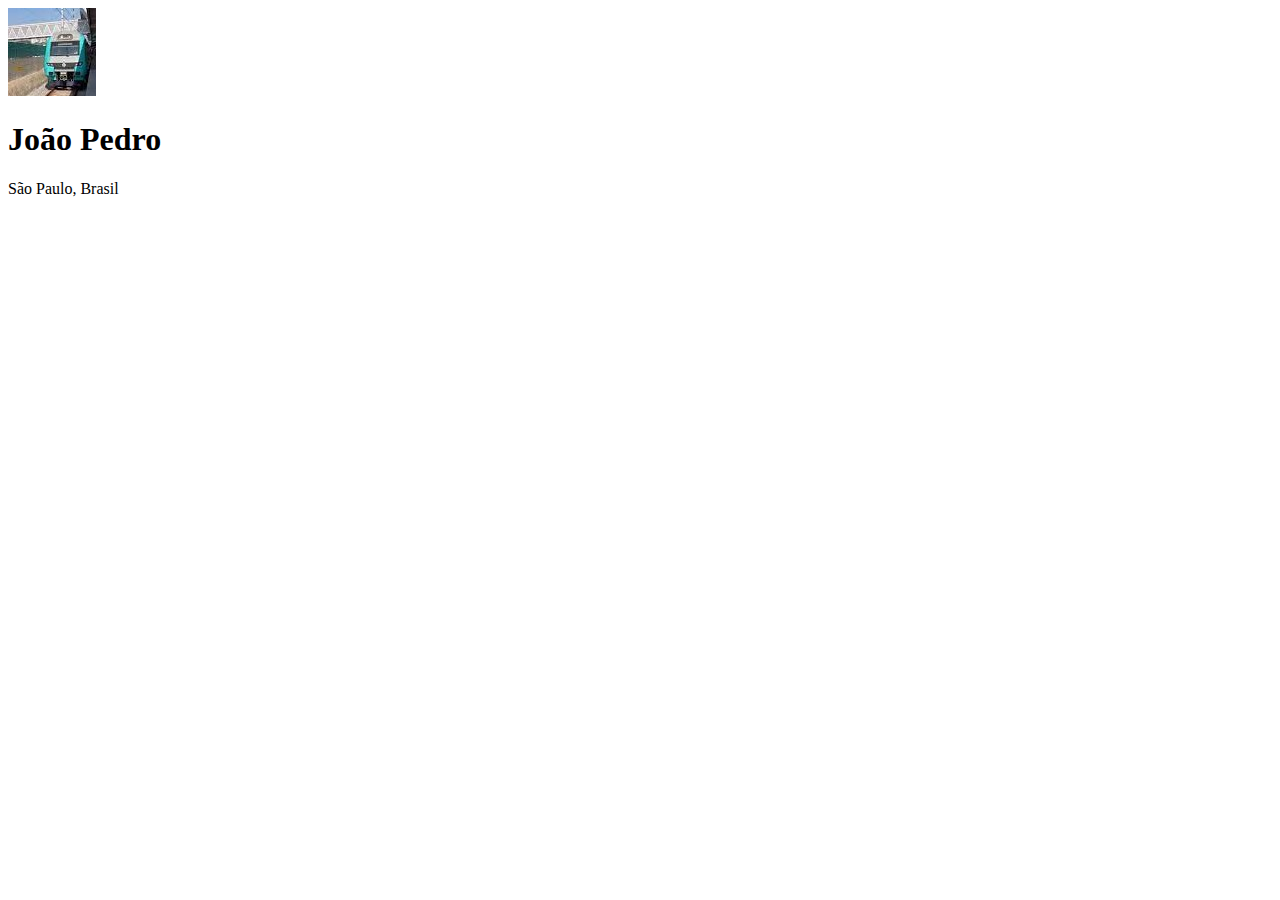
==== index.html @ 8edad900 "desenvolvimento do html" ====
<!DOCTYPE html>
<html lang="en">
<head>
    <meta charset="UTF-8">
    <meta name="viewport" content="width=device-width, initial-scale=1.0">
    <title>Document</title>
</head>
<body>
    <div>
        <img src="./imagem 88x88.jpg" alt="imagem do criador página de links,joao pedro">
        <h1>João Pedro</h1>
        <p>São Paulo, Brasil</p>
    </div>
</body>
</html>
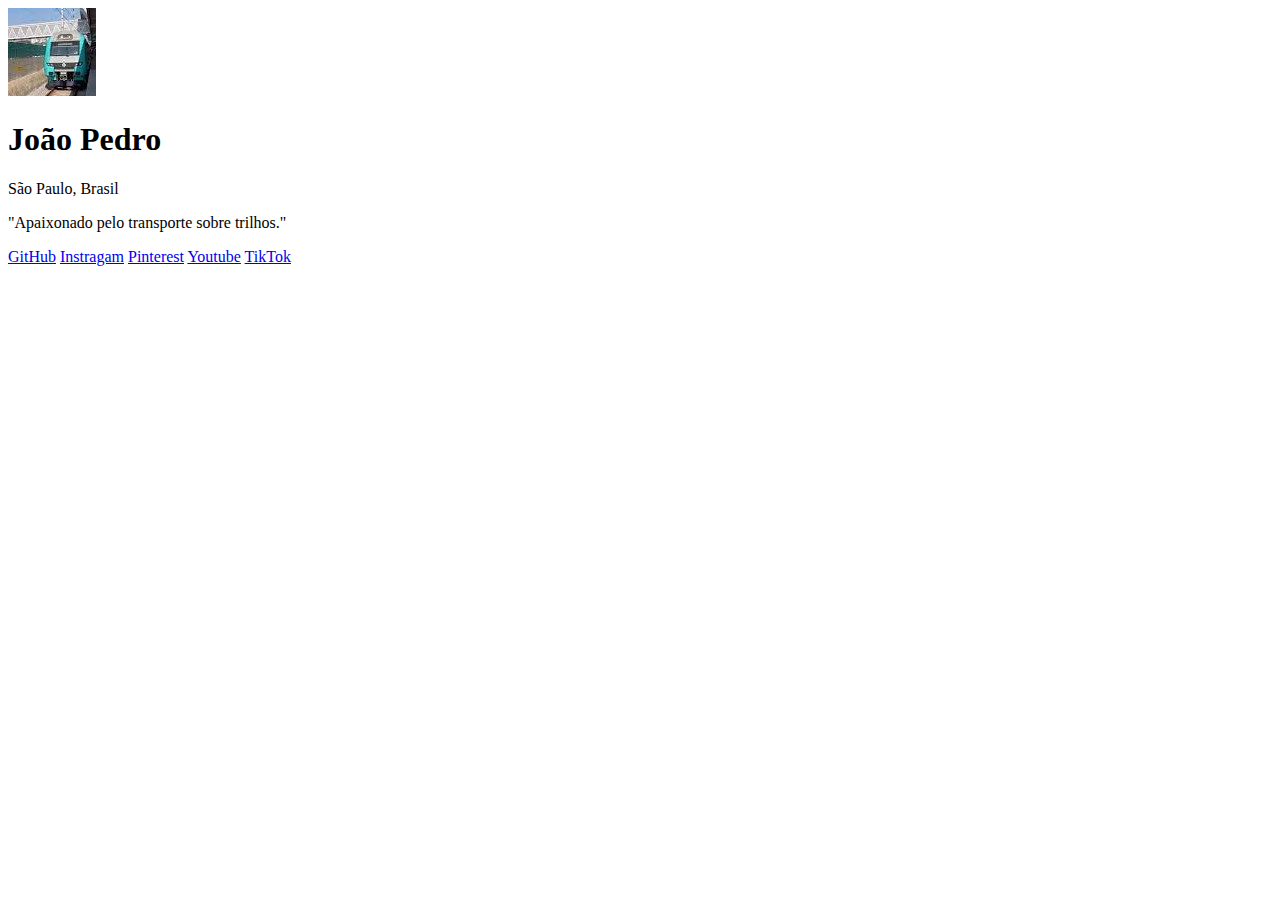
==== commit e0526524: "término do desenvolvimento do HTML" ====
--- a/index.html
+++ b/index.html
@@ -10,6 +10,14 @@
         <img src="./imagem 88x88.jpg" alt="imagem do criador página de links,joao pedro">
         <h1>João Pedro</h1>
         <p>São Paulo, Brasil</p>
+
+        <p>"Apaixonado pelo transporte sobre trilhos."</p>
+
+        <a href="https://github.com/joaopedro12A/Meus-links14">GitHub</a>
+        <a href="https://www.instagram.com/jpxd14br/?next=%2F">Instragam</a>
+        <a href="https://br.pinterest.com/Jpxd14/_created/">Pinterest</a>
+        <a href="https://www.youtube.com/channel/UCAnrMUiROQ31AK0h72jFxdw">Youtube</a>
+        <a href="https://www.tiktok.com/pt-BR/">TikTok</a>
     </div>
 </body>
 </html>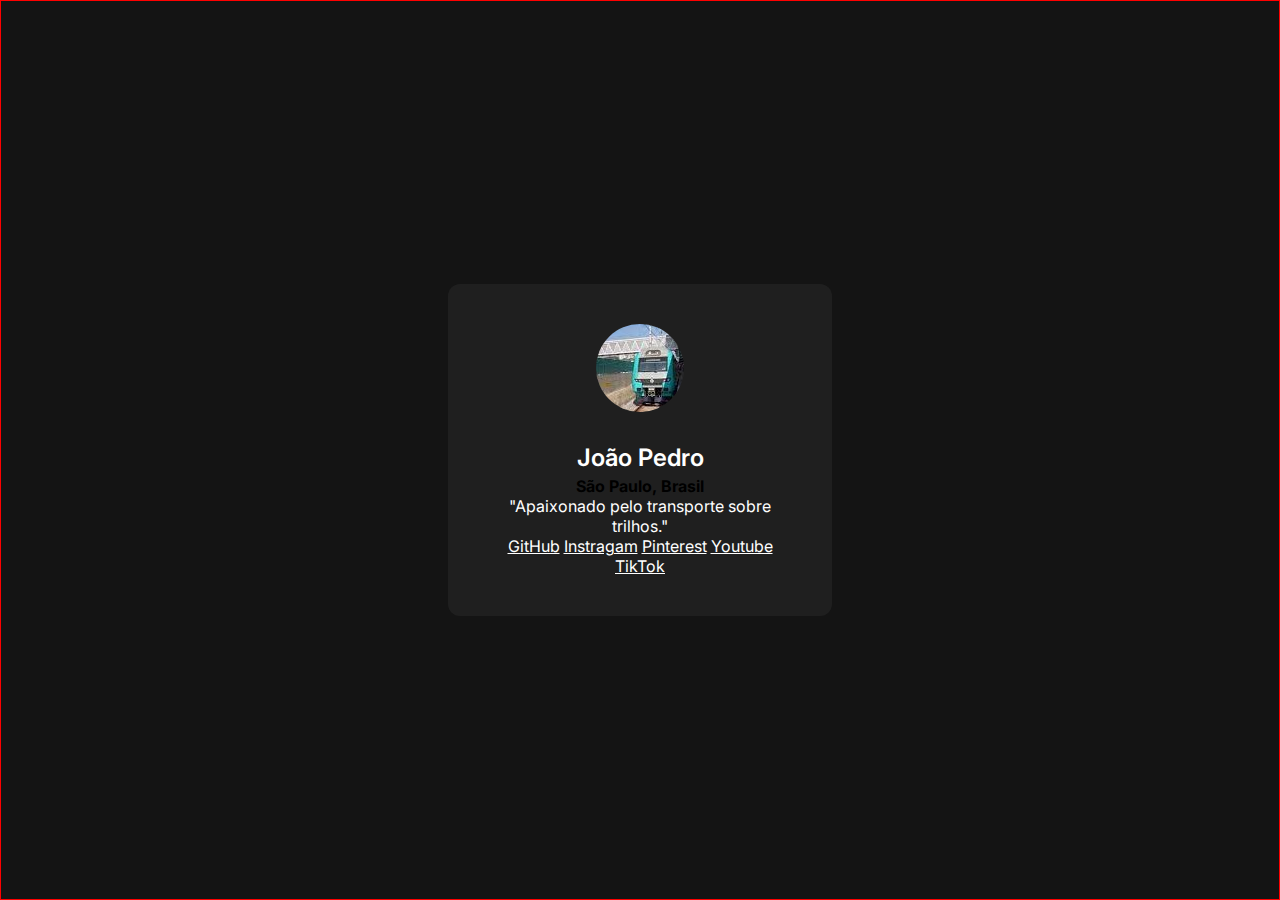
==== commit b490a5da: "continuação do desenvolvimento do CSS e alteração de um parágrafo do HTML para strong" ====
--- a/index.html
+++ b/index.html
@@ -3,13 +3,17 @@
 <head>
     <meta charset="UTF-8">
     <meta name="viewport" content="width=device-width, initial-scale=1.0">
-    <title>Document</title>
+    <link rel="stylesheet" href="style.css">
+    <link rel="preconnect" href="https://fonts.googleapis.com">
+    <link rel="preconnect" href="https://fonts.gstatic.com" crossorigin>
+    <link href="https://fonts.googleapis.com/css2?family=Inter:wght@100..900&display=swap" rel="stylesheet">
+    <title>Meus Links</title>
 </head>
 <body>
     <div>
         <img src="./imagem 88x88.jpg" alt="imagem do criador página de links,joao pedro">
         <h1>João Pedro</h1>
-        <p>São Paulo, Brasil</p>
+        <strong>São Paulo, Brasil</strong>
 
         <p>"Apaixonado pelo transporte sobre trilhos."</p>
 
--- a/style.css
+++ b/style.css
@@ -0,0 +1,41 @@
+* {
+   margin: 0;
+   padding: 0;
+   box-sizing: border-box; 
+   font-family: "Inter", sans-serif;
+}
+
+body {
+    background-color: #141414;
+    height: 100vh;
+    display: flex;
+    justify-content: center;
+    align-items: center;
+
+
+    border: 1px solid red;
+}
+
+div {
+    background-color: #1f1f1f;
+    width: 384px;
+    padding: 40px;
+    text-align: center;
+    border-radius: 12px;
+}
+
+h1, p, a {
+    color: #FFF;
+}
+
+
+div img {
+    border-radius: 50%;
+    margin-bottom: 24px;
+}
+
+div h1{
+    font-size: 24px;
+    line-height: 36px;
+    font-weight: 600;
+}
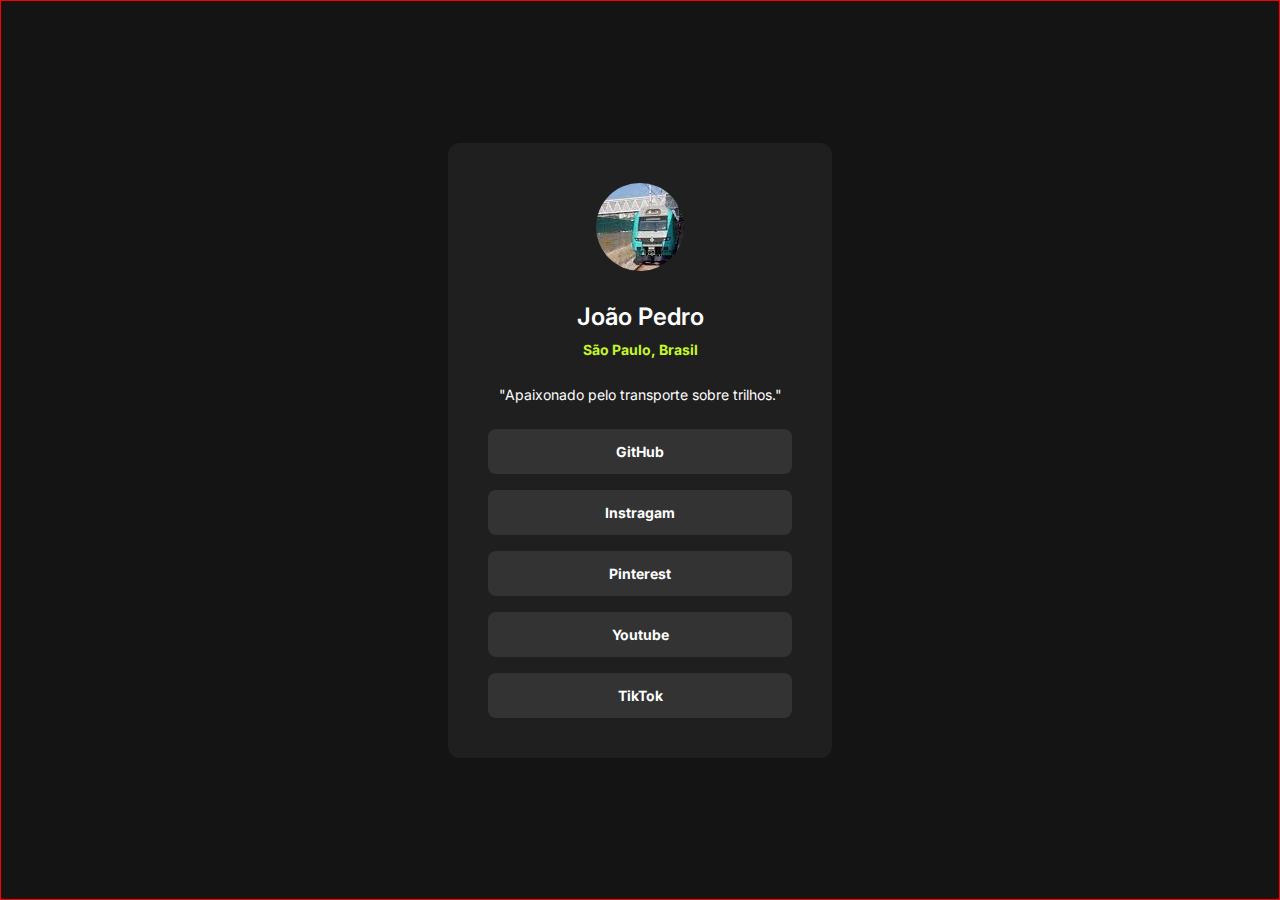
==== commit c934d203: "adcionado o atributo target para as âncoras. projeto finalizado" ====
--- a/index.html
+++ b/index.html
@@ -17,11 +17,11 @@
 
         <p>"Apaixonado pelo transporte sobre trilhos."</p>
 
-        <a href="https://github.com/joaopedro12A/Meus-links14">GitHub</a>
-        <a href="https://www.instagram.com/jpxd14br/?next=%2F">Instragam</a>
-        <a href="https://br.pinterest.com/Jpxd14/_created/">Pinterest</a>
-        <a href="https://www.youtube.com/channel/UCAnrMUiROQ31AK0h72jFxdw">Youtube</a>
-        <a href="https://www.tiktok.com/pt-BR/">TikTok</a>
+        <a href="https://github.com/joaopedro12A/Meus-links14" target="_blank">GitHub</a>
+        <a href="https://www.instagram.com/jpxd14br/?next=%2F"target="_blank">Instragam</a>
+        <a href="https://br.pinterest.com/Jpxd14/_created/"target="_blank">Pinterest</a>
+        <a href="https://www.youtube.com/channel/UCAnrMUiROQ31AK0h72jFxdw"target="_blank">Youtube</a>
+        <a href="https://www.tiktok.com/pt-BR/"target="_blank">TikTok</a>
     </div>
 </body>
 </html>--- a/style.css
+++ b/style.css
@@ -28,7 +28,6 @@
     color: #FFF;
 }
 
-
 div img {
     border-radius: 50%;
     margin-bottom: 24px;
@@ -38,4 +37,39 @@
     font-size: 24px;
     line-height: 36px;
     font-weight: 600;
+    margin-bottom: 4px;
 }
+
+div strong{
+    color: #c4f82a;
+    font-size: 14px;
+    line-height: 21px;
+
+}
+
+div p{
+    margin-block: 24px;
+    font-size: 14px;
+    line-height: 21px;
+}
+
+div a + a{  
+    margin-top: 16px;
+}
+
+div a{
+    display: block;
+    text-decoration: none;
+    background-color: #333333;
+    padding: 12px;
+    border-radius: 8px;
+    font-weight: 700;
+    font-size: 14px;
+    line-height: 21px;
+}
+
+div a:hover {
+    background-color: #c4f82a;
+    color: #141414;
+    transition: 0.4s;
+}
